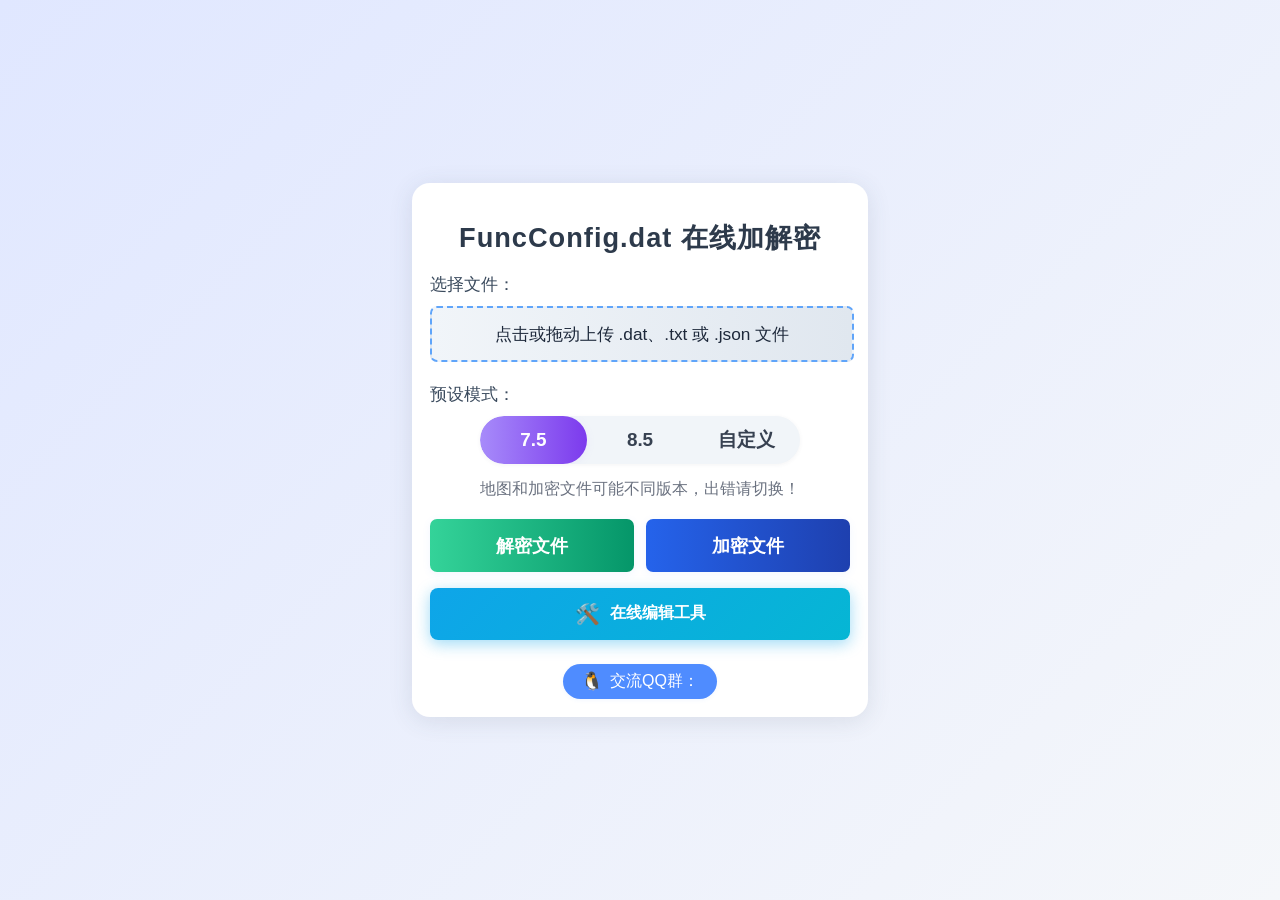
==== index.html @ 4381138e "Add files via upload" ====
<!DOCTYPE html>
<html lang="zh-CN">
<head>
    <meta charset="UTF-8">
    <meta name="viewport" content="width=device-width, initial-scale=1, maximum-scale=1, user-scalable=no">
    <link rel="shortcut icon" href="https://tuapi.cccyn.cc/2023/02/27/63fc63411cdbf.jpg">
    <title>FuncConfig.dat 在线加解密工具</title>
    <link rel="stylesheet" href="css/encrypt-style.css">
</head>
<body>
<div class="container">
    <h2>FuncConfig.dat 在线加解密</h2>
    <div class="form-group">
        <label>选择文件：<span class="file-name" id="fileName"></span></label>
        <input type="file" name="file" id="fileInput" required accept=".dat,.txt,.json,text/plain,application/octet-stream,application/json" style="display:none;">
        <label for="fileInput" class="custom-file-label" id="fileLabel">点击选择 .dat、.txt 或 .json 文件</label>
    </div>
    <div class="form-group">
        <label>预设模式：</label>
        <div class="version-switch">
            <input type="radio" id="ver75" name="preset_mode" value="7.5" checked>
            <input type="radio" id="ver85" name="preset_mode" value="8.5">
            <input type="radio" id="vercustom" name="preset_mode" value="custom">
            <div class="switch-bg">
                <div class="switch-slider"></div>
                <label for="ver75" class="switch-btn">7.5</label>
                <label for="ver85" class="switch-btn">8.5</label>
                <label for="vercustom" class="switch-btn">自定义</label>
            </div>
        </div>
    </div>
    <div class="form-group" id="customInputs" style="display: none;">
        <label>自定义 KEY：</label>
        <input type="text" id="keyInput" name="key" maxlength="16" placeholder="请输入16字节KEY" autocomplete="off">
    </div>
    <div class="form-group" id="customInputs2" style="display: none;">
        <label>自定义 IV：</label>
        <input type="text" id="ivInput" name="iv" maxlength="16" placeholder="请输入16字节IV" autocomplete="off">
    </div>
    <div class="form-group" id="customInputs3" style="display: none;">
        <label>数据填充：</label>
        <input type="text" id="prefixInput" name="prefix" maxlength="16" placeholder="请输入16字节数据填充" autocomplete="off">
    </div>
    <div class="tip" style="margin-top: 0; margin-bottom: 16px;">
        地图和加密文件可能不同版本，出错请切换！
    </div>
    <div class="form-group actions" id="actionButtons">
        <button type="button" name="action" value="decrypt" id="btn-decrypt">解密文件</button>
        <button type="button" name="action" value="encrypt" id="btn-encrypt">加密文件</button>
    </div>
    <div class="file-type-tip" id="fileTypeTip"></div>
    <div class="tools-nav">
        <button class="tools-nav-btn" id="toolsNavBtn">
            <span class="tools-nav-icon">🛠️</span>
            <span class="tools-nav-text">在线编辑工具</span>
        </button>
    </div>
    <div class="qq-group">
        <a href="https://qm.qq.com/q/KgtKdY0iCy" target="_blank" class="qq-group-link">
            <span class="qq-icon">🐧</span> 交流QQ群：
        </a>
    </div>
</div>
<div id="popup-mask" style="display:none;"></div>
<div id="popup-message" style="display:none;"></div>
<div id="tools-modal" class="tools-modal">
    <div class="tools-modal-content">
        <div class="tools-modal-header">
            <h3 class="tools-modal-title">在线编辑工具</h3>
            <span class="tools-modal-close">&times;</span>
        </div>
        <div class="tools-modal-body">
            <a href="FuncConfig/" class="tools-item">
                <div class="tools-item-icon">⚙️</div>
                <div class="tools-item-info">
                    <div class="tools-item-title">FuncConfig 在线编辑</div>
                    <div class="tools-item-desc">编辑配置文件，支持智能提示</div>
                </div>
            </a>
            <a href="So/" class="tools-item">
                <div class="tools-item-icon">📦</div>
                <div class="tools-item-info">
                    <div class="tools-item-title">SO 文件修改工具</div>
                    <div class="tools-item-desc">修改SO文件中的PNG图片</div>
                </div>
            </a>
            <a href="CarLogo/" class="tools-item">
                <div class="tools-item-icon">🚗</div>
                <div class="tools-item-info">
                    <div class="tools-item-title">车标文件修改工具</div>
                    <div class="tools-item-desc">修改车标图片，支持.dat/.bin文件</div>
                </div>
            </a>          
            <a href="ICOS_5/" class="tools-item">
                <div class="tools-item-icon">🖼️</div>
                <div class="tools-item-info">
                    <div class="tools-item-title">ICOS_5 贴片工具</div>
                    <div class="tools-item-desc">替换ICOS贴片图片</div>
                </div>
            </a>
            
        </div>
    </div>
</div>
<script src="js/crypto-js.min.js"></script>
<script>
// 预设密钥配置
const PRESETS = {
    '7.5': {
        key: 'Jbga21autoj7ZAsF',
        iv: 'Jbga21autoj7ZAsF',
        prefix: '1234567812345678'
    },
    '8.5': {
        key: 'Yqwr31autou4PbNM',
        iv: '1234567812345678',
        prefix: '9zxc46abc7o28l4t'
    }
};

// 使用 CryptoJS 解密（支持 NoPadding）
function decryptFile(fileData, key, iv) {
    try {
        const wordArray = CryptoJS.lib.WordArray.create(fileData);
        const decrypted = CryptoJS.AES.decrypt(
            { ciphertext: wordArray },
            CryptoJS.enc.Utf8.parse(key),
            { iv: CryptoJS.enc.Utf8.parse(iv), mode: CryptoJS.mode.CBC, padding: CryptoJS.pad.NoPadding }
        );

        // 转换为 Uint8Array
        const u8 = new Uint8Array(decrypted.words.length * 4);
        for (let i = 0; i < decrypted.words.length; i++) {
            const word = decrypted.words[i];
            u8[i * 4] = (word >> 24) & 0xff;
            u8[i * 4 + 1] = (word >> 16) & 0xff;
            u8[i * 4 + 2] = (word >> 8) & 0xff;
            u8[i * 4 + 3] = word & 0xff;
        }

        // 检查解密后数据长度
        if (u8.length < 20) {
            throw new Error('解密失败：数据长度不足');
        }

        // 提取长度信息 (从第16字节开始，4字节小端序)
        const plainLen = new DataView(u8.buffer, 16, 4).getUint32(0, true);

        // 检查长度是否合理
        if (plainLen <= 0 || plainLen > u8.length - 20) {
            throw new Error('解密失败：数据长度异常');
        }

        // 提取实际数据 (从第20字节开始，长度为plainLen)
        const realPlain = u8.slice(20, 20 + plainLen);

        return realPlain;
    } catch (error) {
        throw new Error('解密失败：' + error.message);
    }
}

// 使用 CryptoJS 加密（支持 NoPadding）
function encryptFile(fileData, key, iv, prefix) {
    try {
        const plainLen = fileData.length;
        const lenBytes = new ArrayBuffer(4);
        new DataView(lenBytes).setUint32(0, plainLen, true);

        // 拼接：前缀 + 长度(4字节) + 原始数据
        const toEncrypt = new Uint8Array([
            ...new TextEncoder().encode(prefix),
            ...new Uint8Array(lenBytes),
            ...fileData
        ]);

        // 零填充（与PHP版本一致）
        const blockSize = 16;
        const padLen = blockSize - (toEncrypt.length % blockSize);
        const paddedData = new Uint8Array(toEncrypt.length + padLen);
        paddedData.set(toEncrypt);
        // 剩余字节填充0（不需要显式操作，新数组默认为0）

        // 转换为 CryptoJS WordArray
        const wordArray = CryptoJS.lib.WordArray.create(paddedData);
        const encrypted = CryptoJS.AES.encrypt(
            wordArray,
            CryptoJS.enc.Utf8.parse(key),
            { iv: CryptoJS.enc.Utf8.parse(iv), mode: CryptoJS.mode.CBC, padding: CryptoJS.pad.NoPadding }
        );

        // 转换为 Uint8Array
        const encWords = encrypted.ciphertext.words;
        const u8 = new Uint8Array(encWords.length * 4);
        for (let i = 0; i < encWords.length; i++) {
            const word = encWords[i];
            u8[i * 4] = (word >> 24) & 0xff;
            u8[i * 4 + 1] = (word >> 16) & 0xff;
            u8[i * 4 + 2] = (word >> 8) & 0xff;
            u8[i * 4 + 3] = word & 0xff;
        }

        return u8;
    } catch (error) {
        throw new Error('加密失败：' + error.message);
    }
}

// 下载文件
function downloadFile(data, filename) {
    const blob = new Blob([data], { type: 'application/octet-stream' });
    const url = window.URL.createObjectURL(blob);
    const a = document.createElement('a');
    a.style.display = 'none';
    a.href = url;
    a.download = filename;
    document.body.appendChild(a);
    a.click();
    setTimeout(() => {
        window.URL.revokeObjectURL(url);
        document.body.removeChild(a);
    }, 200);
}

// DOM元素
const fileInput = document.getElementById('fileInput');
const fileNameDiv = document.getElementById('fileName');
const fileLabel = document.getElementById('fileLabel');
const btnEncrypt = document.getElementById('btn-encrypt');
const btnDecrypt = document.getElementById('btn-decrypt');
const keyInput = document.getElementById('keyInput');
const ivInput = document.getElementById('ivInput');
const prefixInput = document.getElementById('prefixInput');
const maxSize = 1024 * 1024;
let selectedFile = null;

// 预设模式切换处理
document.querySelectorAll('input[name="preset_mode"]').forEach(function(radio) {
    radio.addEventListener('change', function() {
        const isCustom = this.value === 'custom';
        const customInputs = [document.getElementById('customInputs'),
                              document.getElementById('customInputs2'),
                              document.getElementById('customInputs3')];

        if (isCustom) {
            customInputs.forEach(input => {
                input.style.display = 'block';
            });
            keyInput.disabled = false;
            ivInput.disabled = false;
            prefixInput.disabled = false;
        } else {
            customInputs.forEach(input => {
                input.style.display = 'none';
            });
            keyInput.disabled = true;
            ivInput.disabled = true;
            prefixInput.disabled = true;
            keyInput.value = '';
            ivInput.value = '';
            prefixInput.value = '';
        }
    });
});

// 文件选择处理
fileInput.addEventListener('change', function(e) {
    const file = e.target.files.length ? e.target.files[0] : null;
    selectedFile = file;
    const fileName = file ? file.name : '';
    fileNameDiv.textContent = fileName;

    btnEncrypt.classList.remove('active', 'hide');
    btnDecrypt.classList.remove('active', 'hide');

    // 校验文件类型
    if (file && !(/\.(dat|txt|json)$/i).test(fileName)) {
        showPopup('请勿上传非 .dat、.txt 或 .json 文件！');
        fileInput.value = '';
        fileNameDiv.textContent = '';
        selectedFile = null;
        return;
    }
    // 校验文件大小
    if (file && file.size > maxSize) {
        showPopup('文件大小不能超过 1MB！');
        fileInput.value = '';
        fileNameDiv.textContent = '';
        selectedFile = null;
        return;
    }

    if (fileName.endsWith('.dat')) {
        btnDecrypt.classList.add('active');
        btnEncrypt.classList.add('hide');
        btnDecrypt.textContent = '解密 dat 文件';
        updateTip('上传 FuncConfig.dat,解密为 txt。');
    } else if (fileName.endsWith('.txt')) {
        btnEncrypt.classList.add('active');
        btnDecrypt.classList.add('hide');
        btnEncrypt.textContent = '加密 txt 文件';
        updateTip('上传明文 txt,加密为 dat。');
    } else if (fileName.endsWith('.json')) {
        btnEncrypt.classList.remove('hide');
        btnDecrypt.classList.remove('hide');
        btnDecrypt.textContent = '解密 json 文件';
        btnEncrypt.textContent = '加密 json 文件';
        updateTip('检测中...');

        // 异步检测JSON文件类型
        checkJsonFileType(file).then(fileType => {
            if (fileType === 'encrypted') {
                btnDecrypt.classList.add('active');
                btnEncrypt.classList.remove('active');
                updateTip('检测到加密的 json 文件,建议选择解密。');
            } else if (fileType === 'plain') {
                btnEncrypt.classList.add('active');
                btnDecrypt.classList.remove('active');
                updateTip('检测到明文 json 文件,建议选择加密。');
            } else {
                updateTip('解密：上传 json 文件,下载明文 json。<br>加密：上传明文 json,下载加密 json。');
            }
        });
    }
});

// 检查JSON文件类型
async function checkJsonFileType(file) {
    if (!file.name.endsWith('.json')) return null;

    try {
        const text = await file.text();
        JSON.parse(text);
        return 'plain';
    } catch (e) {
        return 'encrypted';
    }
}

// 更新说明文案
function updateTip(text) {
    const tipElement = document.getElementById('fileTypeTip');
    if (tipElement) {
        tipElement.innerHTML = text;
        tipElement.style.display = 'block';
    }
}

// 加密按钮点击事件
btnEncrypt.addEventListener('click', async function() {
    if (!selectedFile) {
        showPopup('请选择文件！');
        return;
    }

    const presetMode = document.querySelector('input[name="preset_mode"]:checked').value;
    let key, iv, prefix;

    if (presetMode === 'custom') {
        key = keyInput.value;
        iv = ivInput.value;
        prefix = prefixInput.value;

        if (key.length !== 16 || iv.length !== 16 || prefix.length !== 16) {
            showPopup('自定义模式下，KEY、IV和数据填充必须都是16字节！');
            return;
        }
    } else {
        const preset = PRESETS[presetMode];
        key = preset.key;
        iv = preset.iv;
        prefix = preset.prefix;
    }

    const originalBtnText = btnEncrypt.textContent;

    try {
        btnEncrypt.disabled = true;
        btnDecrypt.disabled = true;
        btnEncrypt.textContent = '加密中...';

        const fileData = new Uint8Array(await selectedFile.arrayBuffer());
        const encryptedData = encryptFile(fileData, key, iv, prefix);

        // 生成输出文件名
        let resultFilename;
        const fileExt = selectedFile.name.split('.').pop().toLowerCase();
        const baseName = selectedFile.name.replace(/\.[^/.]+$/, '');

        if (fileExt === 'json') {
            let newBaseName = baseName;
            if (baseName.includes('_decrypt')) {
                newBaseName = baseName.replace('_decrypt', '');
            }
            resultFilename = newBaseName + '_encrypted.json';
        } else {
            resultFilename = 'FuncConfig_encrypted.dat';
        }

        downloadFile(encryptedData, resultFilename);
        showPopup('加密成功！');
    } catch (error) {
        showPopup(error.message);
    } finally {
        btnEncrypt.disabled = false;
        btnDecrypt.disabled = false;
        btnEncrypt.textContent = originalBtnText;
    }
});

// 解密按钮点击事件
btnDecrypt.addEventListener('click', async function() {
    if (!selectedFile) {
        showPopup('请选择文件！');
        return;
    }

    const presetMode = document.querySelector('input[name="preset_mode"]:checked').value;
    let key, iv;

    if (presetMode === 'custom') {
        key = keyInput.value;
        iv = ivInput.value;

        if (key.length !== 16 || iv.length !== 16) {
            showPopup('自定义模式下，KEY和IV必须都是16字节！');
            return;
        }
    } else {
        const preset = PRESETS[presetMode];
        key = preset.key;
        iv = preset.iv;
    }

    const originalBtnText = btnDecrypt.textContent;

    try {
        btnEncrypt.disabled = true;
        btnDecrypt.disabled = true;
        btnDecrypt.textContent = '解密中...';

        const fileData = new Uint8Array(await selectedFile.arrayBuffer());
        const decryptedData = decryptFile(fileData, key, iv);

        // 生成输出文件名
        let resultFilename;
        const fileExt = selectedFile.name.split('.').pop().toLowerCase();
        const baseName = selectedFile.name.replace(/\.[^/.]+$/, '');

        if (fileExt === 'json') {
            resultFilename = baseName + '_decrypt.json';
        } else {
            resultFilename = baseName + '.txt';
        }

        downloadFile(decryptedData, resultFilename);
        showPopup('解密成功！');
    } catch (error) {
        showPopup(error.message);
    } finally {
        btnEncrypt.disabled = false;
        btnDecrypt.disabled = false;
        btnDecrypt.textContent = originalBtnText;
    }
});

// 页面加载时初始化自定义输入框状态
document.addEventListener('DOMContentLoaded', function() {
    const customInputs = [document.getElementById('customInputs'),
                          document.getElementById('customInputs2'),
                          document.getElementById('customInputs3')];
    customInputs.forEach(input => {
        input.style.display = 'none';
    });
    keyInput.disabled = true;
    ivInput.disabled = true;
    prefixInput.disabled = true;
});

// 设备类型判断
function isMobile() {
    return /android|iphone|ipad|ipod|mobile|windows phone/i.test(navigator.userAgent);
}
if (fileLabel) {
    fileLabel.textContent = isMobile() ? '点击选择 .dat、.txt 或 .json 文件' : '点击或拖动上传 .dat、.txt 或 .json 文件';
}

// 拖拽上传功能
if (fileLabel) {
    ['dragenter', 'dragover', 'dragleave', 'drop'].forEach(eventName => {
        document.addEventListener(eventName, function(e) {
            e.preventDefault();
            e.stopPropagation();
        });
    });

    ['dragenter', 'dragover'].forEach(eventName => {
        document.addEventListener(eventName, function() {
            fileLabel.classList.add('dragover');
            fileLabel.textContent = '松开鼠标以上传文件';
        });
    });

    ['dragleave', 'drop'].forEach(eventName => {
        document.addEventListener(eventName, function() {
            fileLabel.classList.remove('dragover');
            fileLabel.textContent = isMobile() ? '点击选择 .dat、.txt 或 .json 文件' : '点击或拖动上传 .dat、.txt 或 .json 文件';
        });
    });

    document.addEventListener('drop', function(e) {
        const files = e.dataTransfer.files;
        if (!files || !files.length) return;
        const file = files[0];

        if (!(/\.(dat|txt|json)$/i).test(file.name)) {
            showPopup('请勿上传非 .dat、.txt 或 .json 文件！');
            return;
        }
        if (file.size > maxSize) {
            showPopup('文件大小不能超过 1MB！');
            return;
        }

        const dataTransfer = new DataTransfer();
        dataTransfer.items.add(file);
        fileInput.files = dataTransfer.files;
        fileInput.dispatchEvent(new Event('change'));
    });
}

// 拖拽高亮样式
const dragStyle = document.createElement('style');
dragStyle.innerHTML = `.custom-file-label.dragover { border-color: #34d399; background: #e0f7ef; color: #059669; }`;
document.head.appendChild(dragStyle);

// 工具弹窗交互
const toolsNavBtn = document.getElementById('toolsNavBtn');
const toolsModal = document.getElementById('tools-modal');
const toolsModalClose = document.querySelector('.tools-modal-close');

if (toolsNavBtn && toolsModal) {
    toolsNavBtn.addEventListener('click', function() {
        toolsModal.classList.add('show');
    });
}

if (toolsModalClose && toolsModal) {
    toolsModalClose.addEventListener('click', function() {
        toolsModal.classList.remove('show');
    });
}

if (toolsModal) {
    toolsModal.addEventListener('click', function(e) {
        if (e.target === toolsModal) {
            toolsModal.classList.remove('show');
        }
    });
}

// 全局弹窗函数
function showPopup(msg) {
    const popup = document.getElementById('popup-message');
    const mask = document.getElementById('popup-mask');
    if (!popup || !mask) return;
    popup.innerHTML = `<div class="popup-icon">⚠️</div><div class="popup-text">${msg}</div><button class='popup-btn' onclick='hidePopup()'>确定</button>`;
    popup.classList.remove('hide');
    popup.classList.add('show');
    popup.style.display = 'block';
    mask.style.display = 'block';
    setTimeout(() => {
        popup.classList.add('show');
    }, 10);
}
function hidePopup() {
    const popup = document.getElementById('popup-message');
    const mask = document.getElementById('popup-mask');
    if (!popup || !mask) return;
    popup.classList.remove('show');
    popup.classList.add('hide');
    setTimeout(() => {
        popup.style.display = 'none';
        mask.style.display = 'none';
        popup.classList.remove('hide');
    }, 180);
}

// 点击遮罩关闭弹窗
if (document.getElementById('popup-mask')) {
    document.getElementById('popup-mask').onclick = hidePopup;
}
</script>
</body>
</html>
---- css/encrypt-style.css ----
/* åŠ è§£å¯†å·¥å…·æ ·å¼ */
html, body {
    height: 100%;
    margin: 0;
    padding: 0;
    background: linear-gradient(135deg, #e0e7ff 0%, #f5f7fa 100%);
}

body {
    min-height: 100vh;
    display: flex;
    align-items: center;
    justify-content: center;
    font-family: -apple-system, BlinkMacSystemFont, 'Segoe UI', sans-serif;
}

.container {
    width: 100%;
    max-width: 420px;
    margin: 24px auto;
    background: #fff;
    padding: 14px 18px 18px 18px;
    border-radius: 18px;
    box-shadow: 0 4px 24px 0 rgba(60, 72, 88, 0.12);
}

h2 {
    text-align: center;
    font-size: 1.7rem;
    margin-bottom: 16px;
    color: #2d3a4b;
    letter-spacing: 1px;
}

.form-group {
    margin-bottom: 12px;
}

label {
    display: block;
    margin-bottom: 10px;
    font-size: 1.08rem;
    color: #3a4a5d;
}

input[type="file"] {
    width: 100%;
    font-size: 1.08rem;
    padding: 12px 10px;
    border: 1px solid #d1d5db;
    border-radius: 7px;
    background: #f9fafb;
    box-sizing: border-box;
}

.actions {
    display: flex;
    flex-direction: row;
    justify-content: space-between;
    gap: 12px;
}

button {
    flex: 1 1 0;
    padding: 14px 0;
    font-size: 1.15rem;
    border: none;
    border-radius: 7px;
    background: linear-gradient(90deg, #4f8cff 0%, #1e40af 100%);
    color: #fff;
    font-weight: 600;
    cursor: pointer;
    transition: background 0.2s, box-shadow 0.2s;
    box-shadow: 0 2px 8px 0 rgba(79, 140, 255, 0.08);
}

button:hover, button:focus {
    background: linear-gradient(90deg, #2563eb 0%, #1e3a8a 100%);
    outline: none;
}

button:disabled {
    background: #9ca3af;
    cursor: not-allowed;
}

.tip {
    color: #6b7280;
    font-size: 0.98rem;
    margin-top: 18px;
    text-align: center;
    line-height: 1.7;
}

.custom-file-label {
    display: inline-block;
    width: 100%;
    padding: 14px 0;
    background: linear-gradient(90deg, #f1f5f9 0%, #e0e7ef 100%);
    color: #1e293b;
    border: 2px dashed #60a5fa;
    border-radius: 7px;
    text-align: center;
    font-size: 1.08rem;
    cursor: pointer;
    transition: background 0.2s, border-color 0.2s;
    margin-bottom: 8px;
}

.custom-file-label:hover, .custom-file-label:focus {
    background: #e0e7ef;
    border-color: #2563eb;
}

.file-name {
    color: #2563eb;
    font-size: 0.98rem;
    text-align: center;
    min-height: 1.2em;
}

.version-switch {
    width: 100%;
    display: flex;
    justify-content: center;
    align-items: center;
    margin-top: 4px;
}

.version-switch input[type="radio"] {
    display: none;
}

.switch-bg {
    position: relative;
    display: flex;
    width: 100%;
    max-width: 320px;
    background: #f1f5f9;
    border-radius: 32px;
    box-shadow: 0 1px 4px 0 rgba(60, 72, 88, 0.06);
    overflow: hidden;
    height: 48px;
}

.switch-btn {
    flex: 1 1 0;
    text-align: center;
    z-index: 2;
    font-size: 1.18rem;
    font-weight: 600;
    line-height: 48px;
    cursor: pointer;
    color: #374151;
    transition: color 0.2s;
    user-select: none;
    position: relative;
}

.switch-slider {
    position: absolute;
    top: 0;
    left: 0;
    width: 33.33%;
    height: 100%;
    background: linear-gradient(90deg, #a78bfa 0%, #7c3aed 100%);
    border-radius: 32px;
    box-shadow: 0 2px 8px 0 rgba(167, 139, 250, 0.10);
    transition: transform 0.3s cubic-bezier(.4,1.6,.6,1);
    z-index: 1;
}

.version-switch input#ver75:checked ~ .switch-bg .switch-slider {
    transform: translateX(0);
}

.version-switch input#ver85:checked ~ .switch-bg .switch-slider {
    transform: translateX(100%);
}

.version-switch input#vercustom:checked ~ .switch-bg .switch-slider {
    transform: translateX(200%);
}

.version-switch input#ver75:checked ~ .switch-bg label[for="ver75"] {
    color: #fff;
}

.version-switch input#ver85:checked ~ .switch-bg label[for="ver85"] {
    color: #fff;
}

.version-switch input#vercustom:checked ~ .switch-bg label[for="vercustom"] {
    color: #fff;
}

.actions button[name="action"][value="decrypt"] {
    background: linear-gradient(90deg, #34d399 0%, #059669 100%);
    color: #fff;
}

.actions button[name="action"][value="decrypt"]:hover, .actions button[name="action"][value="decrypt"]:focus {
    background: linear-gradient(90deg, #059669 0%, #047857 100%);
}

.actions button[name="action"][value="encrypt"] {
    background: linear-gradient(90deg, #2563eb 0%, #1e40af 100%);
    color: #fff;
}

.actions button[name="action"][value="encrypt"]:hover, .actions button[name="action"][value="encrypt"]:focus {
    background: linear-gradient(90deg, #1e40af 0%, #1e3a8a 100%);
}

.actions button.active {
    box-shadow: 0 0 0 3px #a5b4fc;
    outline: none;
}

.file-type-tip {
    text-align: center;
    font-size: 1.05rem;
    margin-top: 10px;
    font-weight: 600;
}

.file-type-tip.encrypt {
    color: #2563eb;
}

.file-type-tip.decrypt {
    color: #059669;
}

.actions button {
    display: inline-block;
}

.actions button.hide {
    display: none !important;
}

input[type="text"] {
    width: 100%;
    font-size: 1.08rem;
    padding: 12px 10px;
    border: 1px solid #d1d5db;
    border-radius: 7px;
    background: #f9fafb;
    box-sizing: border-box;
    margin-bottom: 4px;
}

input[type="text"]:disabled {
    background: #f3f4f6;
    color: #9ca3af;
    cursor: not-allowed;
}

/* å¼¹çª—æ ·å¼ */
#popup-mask {
    position: fixed;
    left: 0; top: 0; right: 0; bottom: 0;
    background: rgba(30,41,59,0.18);
    z-index: 99998;
    animation: popupMaskFadeIn 0.3s;
    transition: opacity 0.25s;
}

#popup-mask.show {
    opacity: 1;
    display: block;
}

#popup-mask.hide {
    opacity: 0;
    transition: opacity 0.18s;
    display: none;
}

#popup-message {
    position: fixed;
    left: 50%;
    top: 50%;
    transform: translate(-50%, -50%) scale(0.85);
    min-width: 260px;
    max-width: 90vw;
    background: linear-gradient(135deg, #f0f4ff 0%, #e0e7ff 100%);
    color: #1e293b;
    border-radius: 18px;
    box-shadow: 0 8px 32px 0 rgba(60,72,88,0.18), 0 2px 8px 0 rgba(79,140,255,0.08);
    padding: 36px 32px 22px 32px;
    font-size: 1.18rem;
    text-align: center;
    z-index: 99999;
    opacity: 0;
    pointer-events: none;
    transition: opacity 0.28s cubic-bezier(.4,1.6,.6,1), transform 0.28s cubic-bezier(.4,1.6,.6,1);
    display: none;
}

#popup-message .popup-icon {
    font-size: 2.5rem;
    margin-bottom: 10px;
    display: block;
    color: #4f8cff;
    text-shadow: 0 2px 8px #a5b4fc44;
}

#popup-message .popup-text {
    margin-bottom: 18px;
    font-size: 1.18rem;
    color: #1e293b;
    font-weight: 500;
    letter-spacing: 0.5px;
}

#popup-message.show {
    opacity: 1;
    pointer-events: auto;
    transform: translate(-50%, -50%) scale(1);
    animation: popupShow 0.32s cubic-bezier(.4,1.6,.6,1);
    display: block;
}

#popup-message.hide {
    opacity: 0;
    pointer-events: none;
    transform: translate(-50%, -50%) scale(0.85);
    transition: opacity 0.18s, transform 0.18s;
    display: block;
}

#popup-message .popup-btn {
    margin-top: 8px;
    padding: 10px 38px;
    background: linear-gradient(90deg, #4f8cff 0%, #1e40af 100%);
    color: #fff;
    border: none;
    border-radius: 24px;
    font-size: 1.13rem;
    font-weight: 600;
    cursor: pointer;
    box-shadow: 0 2px 8px 0 rgba(79,140,255,0.10);
    transition: background 0.2s, box-shadow 0.2s;
}

#popup-message .popup-btn:hover {
    background: linear-gradient(90deg, #2563eb 0%, #1e3a8a 100%);
    box-shadow: 0 4px 16px 0 rgba(79,140,255,0.18);
}

@keyframes popupShow {
    0% { opacity: 0; transform: translate(-50%, -50%) scale(0.85); }
    100% { opacity: 1; transform: translate(-50%, -50%) scale(1); }
}

@keyframes popupMaskFadeIn {
    0% { opacity: 0; }
    100% { opacity: 1; }
}

/* æ‹–æ‹½é«˜äº®æ ·å¼ */
.custom-file-label.dragover {
    border-color: #34d399;
    background: #e0f7ef;
    color: #059669;
}

/* QQç¾¤æ ·å¼ */
.qq-group {
    width: 100%;
    display: flex;
    justify-content: center;
    margin-top: 24px;
}

.qq-group-link {
    display: inline-flex;
    align-items: center;
    background: #4f8cff;
    color: #fff;
    font-size: 1rem;
    font-weight: 500;
    padding: 7px 18px;
    border-radius: 22px;
    text-decoration: none;
    box-shadow: 0 1px 4px 0 rgba(79, 140, 255, 0.08);
    transition: background 0.2s, color 0.2s, box-shadow 0.2s;
}

.qq-group-link:hover, .qq-group-link:focus {
    background: #2563eb;
    color: #fff;
    box-shadow: 0 2px 8px 0 rgba(79, 140, 255, 0.13);
}

.qq-icon {
    font-size: 1.1em;
    margin-right: 7px;
}

/* ç§»åŠ¨ç«¯é€‚é… */
@media (max-width: 600px) {
    body {
        display: block;
        min-height: auto;
        align-items: initial;
        justify-content: initial;
    }
    .container {
        width: 100%;
        max-width: 100%;
        margin: 0 auto;
        box-sizing: border-box;
        padding: 12px;
        border-radius: 0;
        box-shadow: none;
        background: none;
    }
    h2 {
        font-size: 1.25rem;
        margin-bottom: 14px;
    }
    .form-group {
        margin-bottom: 10px;
    }
    .custom-file-label {
        font-size: 1rem;
        padding: 12px 0;
    }
    .switch-btn {
        font-size: 1rem;
    }
    button {
        font-size: 1rem;
        padding: 12px 0;
    }
    input[type="text"] {
        font-size: 1rem;
        padding: 10px 8px;
    }
    .tip {
        font-size: 0.94rem;
        margin-top: 14px;
    }
    #popup-message {
        min-width: 220px;
        max-width: 85vw;
        padding: 28px 24px 18px 24px;
        font-size: 1.1rem;
    }
}

/* å·¥å…·å¯¼èˆªæ ·å¼ */
.tools-nav {
    margin: 16px 0;
}

.tools-nav-btn {
    width: 100%;
    padding: 14px 20px;
    background: linear-gradient(135deg, #0ea5e9 0%, #06b6d4 100%);
    color: white;
    border: none;
    border-radius: 8px;
    font-size: 16px;
    font-weight: 600;
    cursor: pointer;
    display: flex;
    align-items: center;
    justify-content: center;
    gap: 10px;
    transition: all 0.3s ease;
    box-shadow: 0 4px 15px rgba(14, 165, 233, 0.4);
}

.tools-nav-btn:hover {
    transform: translateY(-2px);
    box-shadow: 0 6px 20px rgba(14, 165, 233, 0.6);
}

.tools-nav-btn:active {
    transform: translateY(0);
}

.tools-nav-icon {
    font-size: 20px;
}

.tools-nav-text {
    font-size: 16px;
}

.tools-modal {
    display: none;
    position: fixed;
    top: 0;
    left: 0;
    width: 100%;
    height: 100%;
    background: rgba(0, 0, 0, 0.5);
    z-index: 1000;
    animation: fadeIn 0.2s ease;
}

.tools-modal.show {
    display: flex;
    align-items: center;
    justify-content: center;
}

.tools-modal-content {
    background: white;
    border-radius: 12px;
    width: 90%;
    max-width: 500px;
    max-height: 80vh;
    overflow: hidden;
    animation: slideUp 0.3s ease;
    box-shadow: 0 10px 40px rgba(0, 0, 0, 0.2);
}

.tools-modal-header {
    display: flex;
    justify-content: space-between;
    align-items: center;
    padding: 20px;
    background: linear-gradient(135deg, #667eea 0%, #764ba2 100%);
    color: white;
}

.tools-modal-title {
    margin: 0;
    font-size: 18px;
    font-weight: 600;
}

.tools-modal-close {
    font-size: 28px;
    cursor: pointer;
    line-height: 1;
    opacity: 0.8;
    transition: opacity 0.2s;
}

.tools-modal-close:hover {
    opacity: 1;
}

.tools-modal-body {
    padding: 16px;
    overflow-y: auto;
    max-height: calc(80vh - 70px);
}

.tools-item {
    display: flex;
    align-items: center;
    padding: 16px;
    background: #f8fafc;
    border: 2px solid #e2e8f0;
    border-radius: 10px;
    margin-bottom: 12px;
    text-decoration: none;
    transition: all 0.3s ease;
}

.tools-item:last-child {
    margin-bottom: 0;
}

.tools-item:hover {
    background: #f1f5f9;
    border-color: #667eea;
    transform: translateX(4px);
}

.tools-item-icon {
    font-size: 32px;
    margin-right: 16px;
    flex-shrink: 0;
}

.tools-item-info {
    flex: 1;
}

.tools-item-title {
    font-size: 15px;
    font-weight: 600;
    color: #1e293b;
    margin-bottom: 4px;
}

.tools-item-desc {
    font-size: 13px;
    color: #64748b;
}

@keyframes fadeIn {
    from {
        opacity: 0;
    }
    to {
        opacity: 1;
    }
}

@keyframes slideUp {
    from {
        transform: translateY(20px);
        opacity: 0;
    }
    to {
        transform: translateY(0);
        opacity: 1;
    }
}

@media (max-width: 480px) {
    .tools-modal-content {
        width: 95%;
        max-height: 85vh;
    }

    .tools-item {
        padding: 12px;
    }

    .tools-item-icon {
        font-size: 28px;
        margin-right: 12px;
    }

    .tools-item-title {
        font-size: 14px;
    }

    .tools-item-desc {
        font-size: 12px;
    }
}
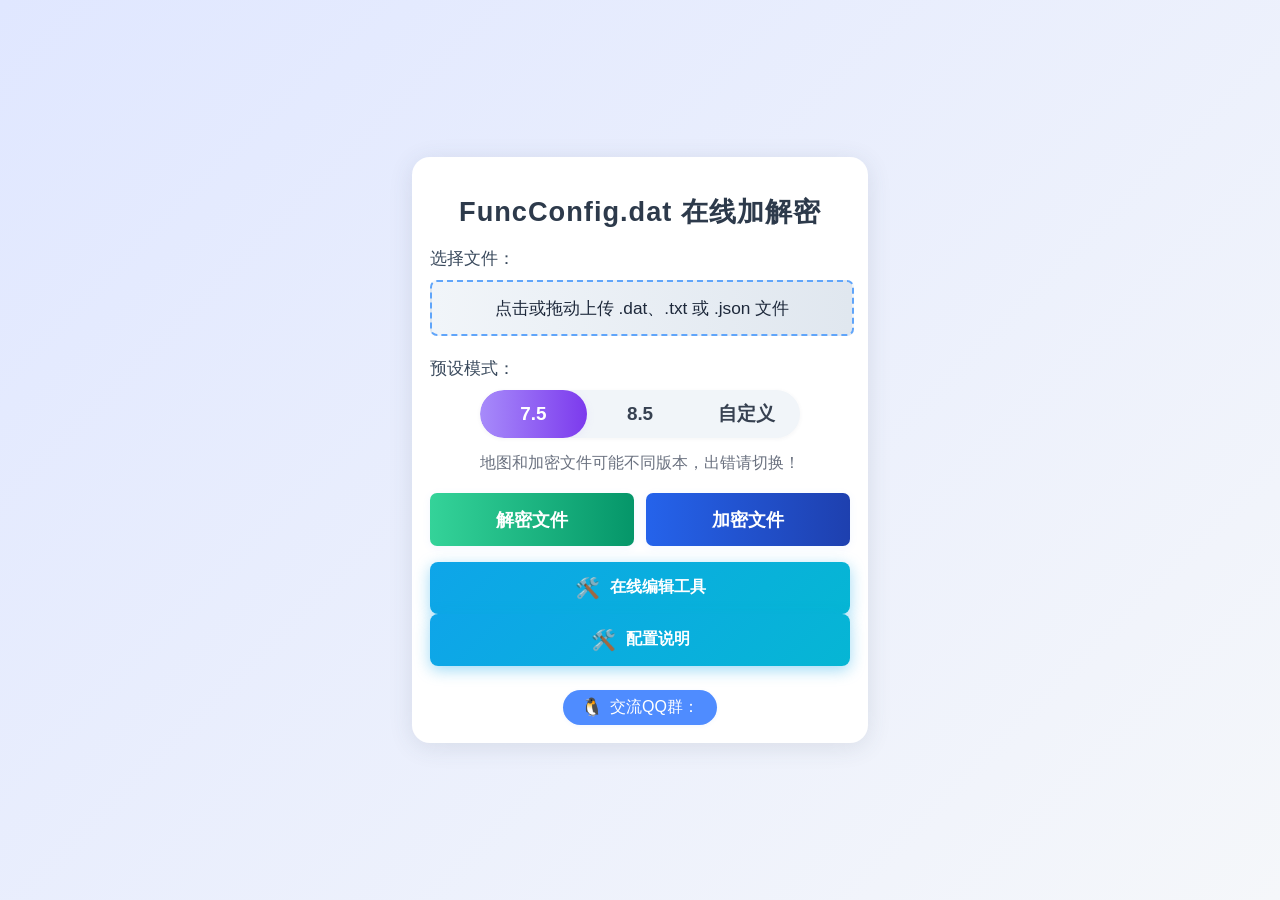
==== commit 5da3f2df: "Update index.html" ====
--- a/index.html
+++ b/index.html
@@ -53,6 +53,10 @@
         <button class="tools-nav-btn" id="toolsNavBtn">
             <span class="tools-nav-icon">🛠️</span>
             <span class="tools-nav-text">在线编辑工具</span>
+        </button>
+                <button class="tools-nav-btn" id="toolsNavBtn">
+            <span class="tools-nav-icon">🛠️</span>
+            <span class="tools-nav-text">配置说明</span>
         </button>
     </div>
     <div class="qq-group">
@@ -593,3 +597,4 @@
 </script>
 </body>
 </html>
+
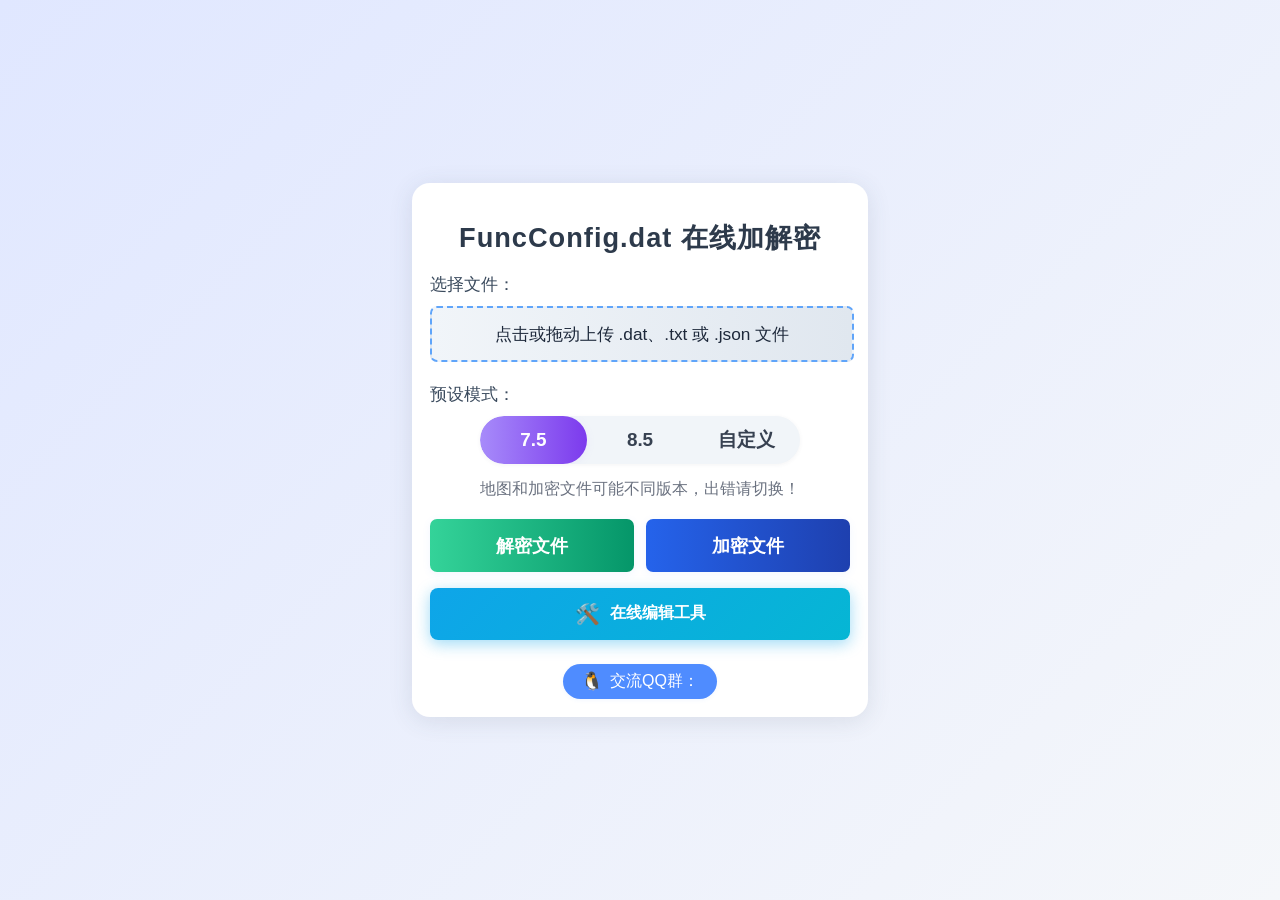
==== commit 32491cdd: "Update print statement from 'Hello' to 'Goodbye'" ====
--- a/index.html
+++ b/index.html
@@ -53,10 +53,6 @@
         <button class="tools-nav-btn" id="toolsNavBtn">
             <span class="tools-nav-icon">🛠️</span>
             <span class="tools-nav-text">在线编辑工具</span>
-        </button>
-                <button class="tools-nav-btn" id="toolsNavBtn">
-            <span class="tools-nav-icon">🛠️</span>
-            <span class="tools-nav-text">配置说明</span>
         </button>
     </div>
     <div class="qq-group">
@@ -102,6 +98,13 @@
                     <div class="tools-item-desc">替换ICOS贴片图片</div>
                 </div>
             </a>
+            <a href="sm/" class="tools-item">
+                <div class="tools-item-icon"></div>
+                <div class="tools-item-info">
+                    <div class="tools-item-title">配置说明</div>
+                    <div class="tools-item-desc">FuncConfig配置</div>
+                </div>
+            </a>
             
         </div>
     </div>
@@ -598,3 +601,4 @@
 </body>
 </html>
 
+
